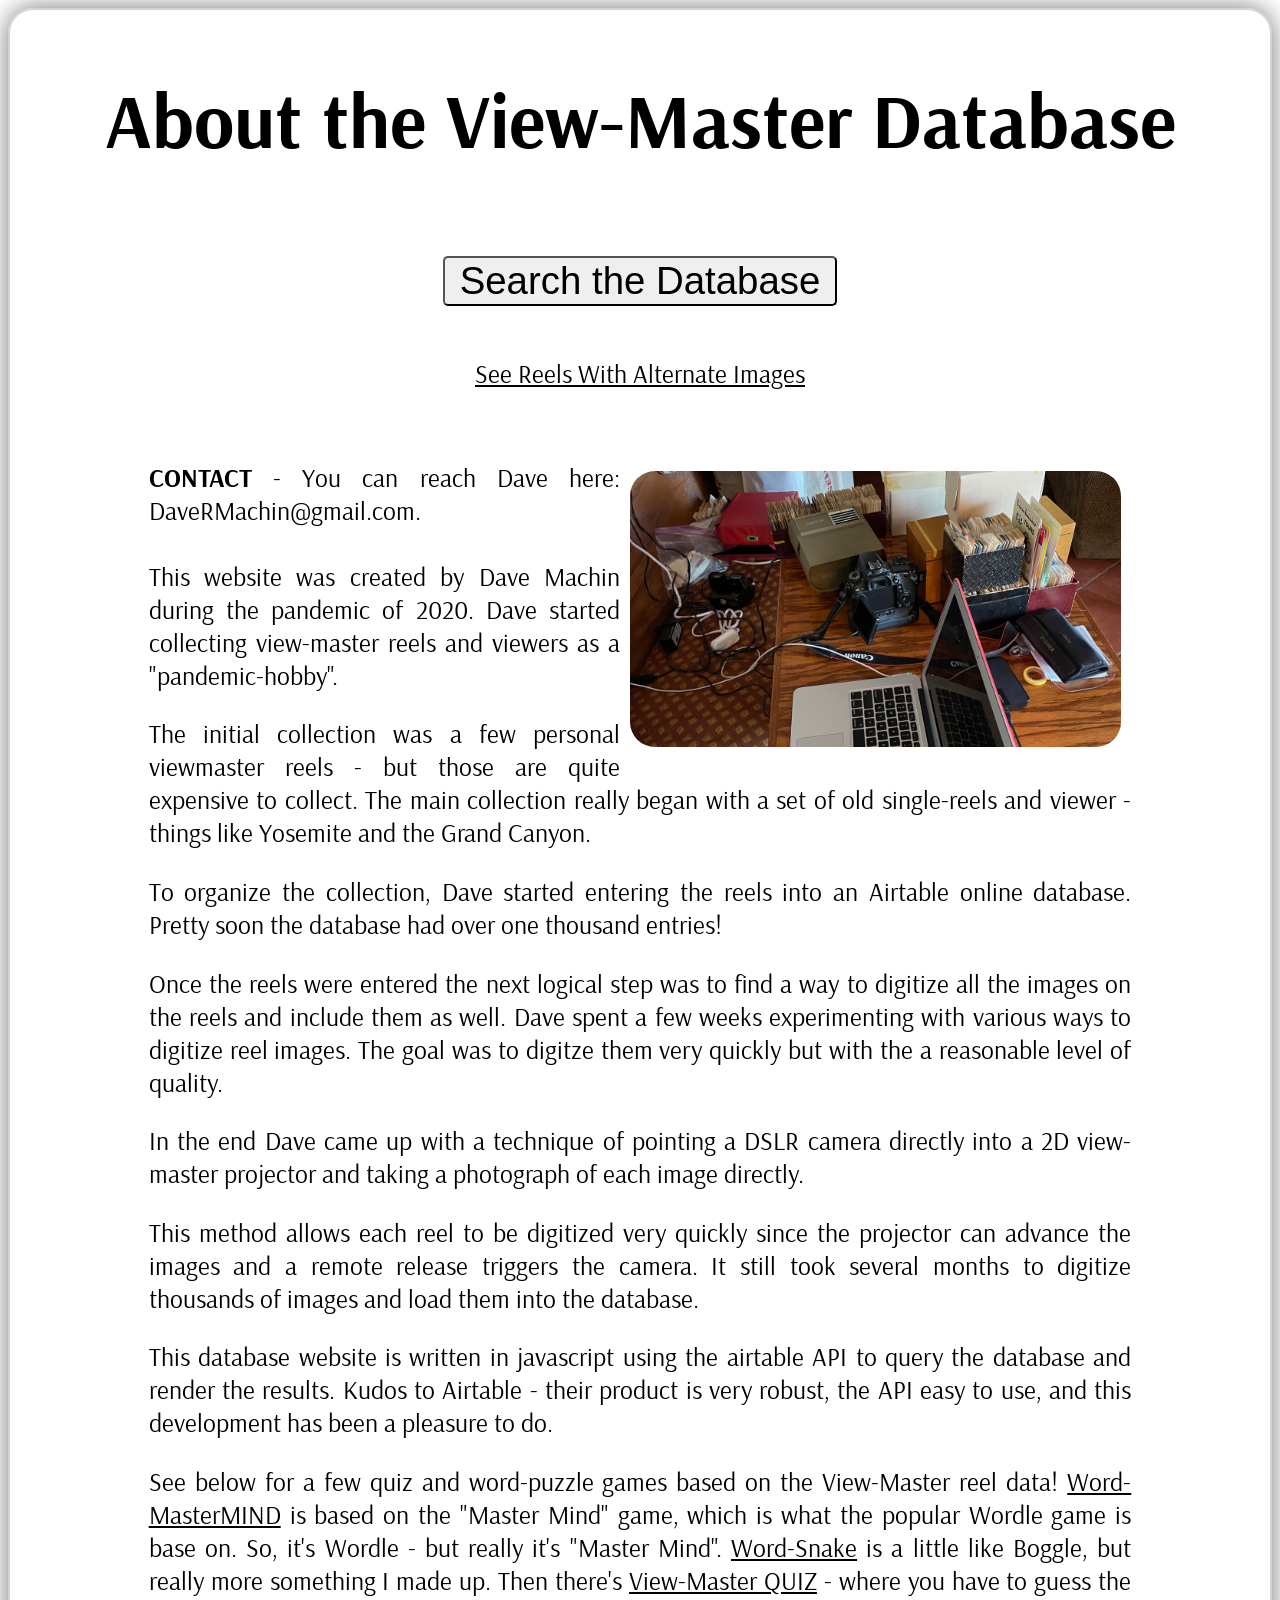
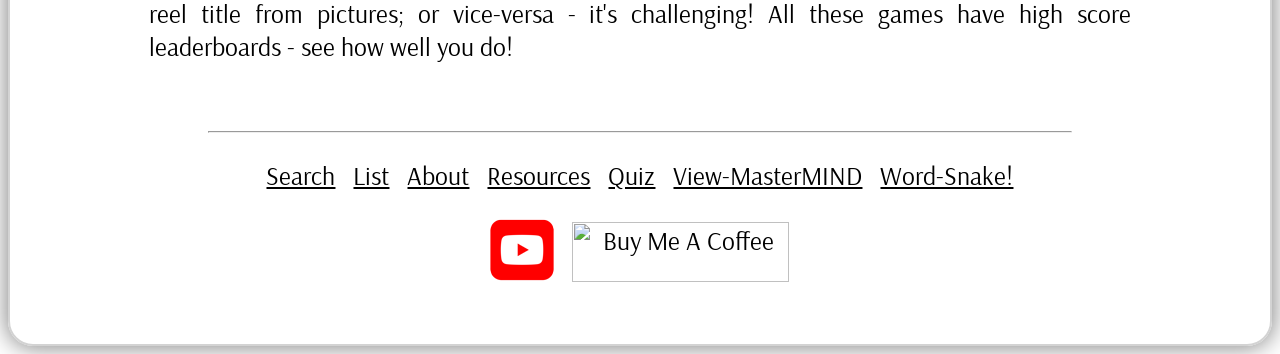
==== about.html @ 5e125f32 "Initial Commit - Production VM Database" ====
<head>

  <!-- Google tag (gtag.js) -->
  <script async src="https://www.googletagmanager.com/gtag/js?id=G-HBL0VL09HC"></script>
  <script>
    window.dataLayer = window.dataLayer || [];
    function gtag(){dataLayer.push(arguments);}
    gtag('js', new Date());

    gtag('config', 'G-HBL0VL09HC');
  </script>

  <title>View Master Database - Searchable collection of vintage View-Masters.</title>
  <meta name="description" content="The world's largest online collection of digitized View Master images.  Includes Wordle, Quiz and Word-Snake games!">
  <meta name="robots" content="index, archive">

<meta name="viewport" content="width=device-width, initial-scale=1.0, maximum-scale=1.0,user-scalable=0">
<script src="https://ajax.googleapis.com/ajax/libs/jquery/3.5.1/jquery.min.js"></script>
<link href='https://fonts.googleapis.com/css?family=Arsenal' rel='stylesheet'>
<link rel="stylesheet" href="./vm2.css">
<link rel="stylesheet" href="./slides2.css">

<script>
  $('document').ready(function(){
      $("#footer").load("footer.html");
    });
</script>


</head>

<body>
  <div class="center">
        <h1>About the View-Master Database</h1>
        <div class="center">
          <button type="button" onclick="window.location.href = './index.html'">Search the Database</button>
          <p><a href="https://airtable.com/app5Q6OlJ3iMkJ8cd/shrAX8erJY6tr0t3s" target="_blank">See Reels With Alternate Images</a></p>
        </div>
        <div class="justify">
                  <p><img style="float:right;margin:10px;border-radius: 25px;" src="./digitize.jpg" width="50%"></img>
                    <b>CONTACT</b> - You can reach Dave here: DaveR<!-- abc@def -->Machin@gmail.com.
                    <br><br>
                    This website was created by Dave Machin during the pandemic of 2020.  Dave started collecting view-master reels and viewers as a "pandemic-hobby".
                  </p>
                  <p>
                    The initial collection was a few personal viewmaster reels - but those are quite expensive to collect.  The main collection really began with a set of old single-reels and viewer - things like Yosemite and the Grand Canyon.
                  </p>
                  <p>
                    To organize the collection, Dave started entering the reels into an Airtable online database.  Pretty soon the database had over one thousand entries!
                  </p>
                  <p>
                    Once the reels were entered the next logical step was to find a way to digitize all the images on the reels and include them as well.  Dave spent a few weeks experimenting with various ways to digitize reel images.  The goal was to digitze them very quickly but with the a reasonable level of quality.
                  </p>
                  <p>
                    In the end Dave came up with a technique of pointing a DSLR camera directly into a 2D view-master projector and taking a photograph of each image directly.
                  </p>
                  <p>
                    This method allows each reel to be digitized very quickly since the projector can advance the images and a remote release triggers the camera.  It still took several months to digitize thousands of images and load them into the database.
                  </p>
                  <p>
                    This database website is written in javascript using the airtable API to query the database and render the results.  Kudos to Airtable - their product is very robust, the API easy to use, and this development has been a pleasure to do.
                  </p>
                  <p>
                    See below for a few quiz and word-puzzle games based on the View-Master reel data!  <a href="./vmm.html">Word-MasterMIND</a> is based on the "Master Mind" game, which is what the popular Wordle game is base on.  So, it's Wordle - but really it's "Master Mind".
                    <a href="./bog.html">Word-Snake</a> is a little like Boggle, but really more something I made up.
                    Then there's <a href="./trivia.html">View-Master QUIZ</a> - where you have to guess the reel title from pictures; or vice-versa - it's challenging!  All these games have high score leaderboards - see how well you do!
                  </p>
        </div>
        <div class="center" id="footer"></div>
</div>

</body>
---- vm2.css ----
body {
    font-family: 'Arsenal';font-size: 2vw;
    border: 2px solid lightgrey;
    border-radius: 25px;
    box-shadow: 0px 0px 25px 1px grey;
}

h1 {
  font-size: 6vw;
}


h2 {
  font-size: 3vw;
}

h3 {
  font-size: 24px;
}

@media screen and (max-device-width: 450px) {
  h3 {
    font-size: 48px;
  }
}

img.animated-gif{
  width: 50%;
  height: auto;
}

input         {
  font-size:3vw;
  padding:6px 10px 10px 5px;
  /*display:block;*/
  width:80%;
  border:none;
  border-bottom:2px solid #757575;
  margin: 2vw;
  text-align: center;
}

@media screen and (max-device-width: 450px) {
  input, select, textarea {
    font-size: 24px;
  }
}

td {
  font-size: 2vw;
}

a {
  text-decoration: underline;
  color: black;
}


blockquote {
    font-size: 20px;

}

button {
  border-radius: 5px;
  margin: 2vw 2vw 2vw 2vw;
  min-width: 40%;
  font-size: 3vw;
}

@media only screen and (max-device-width: 450px) {
  button {
    height:42px;

  }
}

@media (orientation: landscape) {
.popup_image{

	max-height: 90vh;
  height: 90%;
  max-width: 90vw;
}
}

@media (orientation: portrait) {
  .popup_image {
    max-height: 80vh;
    width: 90%;
    max-width: 90vw;
  }
 }



.overlay {
  height: 100%;
  width: 100%;
  position: fixed;
  top: 0;
  left: 0;
  background-color: black;
  display: none;
  z-index: 2;
  justify-content: center;
  align-items: center;
 }


.center {
  margin: auto;
  width: 90%;
  padding: 10px;
  text-align: center;
  /*border: 3px solid green;*/
}

.justify {
  margin: auto;
  width: 90%;
  padding: 10px;
  text-align: justify;
  /*border: 3px solid green;*/
}

.box-shadow {
    position: relative;
    text-align: center;
    /*display: inline;*/
    height: 20vw; /*100px;*/
    width: 20vw; /*100px;*/
    margin: 2vw 1vw 2vw 1vw;
	cursor: pointer;

}

.box-shadow::after {
    box-shadow: inset 0 0 1vw 1vw black;
    border-radius: 25px;
    bottom: 0;
    content: "";
    /*display: block;*/
    left: 0;
    height: 100%;
    width: 100%;
    position: absolute;
    right: 0;
    top: 0;
    /*width: 100px;*/
}

.box-shadow img {
    width: 20vw; /*100px;*/
    height: 20vw; /*100px;*/
    border-radius: 25px;
}

.box-shadow_larger {
    position: relative;
    text-align: center;
    /*display: inline;*/
    /*width: 90vw;*/
    /*width: 40vw;*/
    min-height: 40vw;

}

@media screen and (max-device-width: 450px) {
  .box-shadow_larger {
      position: relative;
      text-align: center;
      /*display: inline;*/
      /*width: 90vw;*/
      width: 75vw;

  }
}

.box-shadow_larger::after {
    box-shadow: inset 0 0 1vw 1vw black;
    border-radius: 25px;
    bottom: 0;
    content: "";
    /*display: block;*/
    left: 0;
    height: 100%;
    width: 100%;
    position: absolute;
    right: 0;
    top: 0;
    /*width: 100px;*/
}

.box-shadow_larger img {
    width: 40vw;
    height: 40vw;
    border-radius: 25px;
}

@media screen and (max-device-width: 450px) {
  .box-shadow_larger img {
      width: 75vw;
      height: 75vw;
      border-radius: 25px;
  }
}




.box-shadow_med {
    position: relative;
    text-align: center;
    /*display: inline;*/
    /*width: 90vw;*/
    /*width: 40vw;*/
    min-height: 20vw;
    margin: 5px 5px 5px 5px;

}

@media screen and (orientation:landscape) {
  .box-shadow_med {
      position: relative;
      text-align: center;
      /*display: inline;*/
      width: 40vw;

  }
}

.box-shadow_med::after {
    box-shadow: inset 0 0 1vw 1vw black;
    border-radius: 25px;
    bottom: 0;
    content: "";
    /*display: block;*/
    left: 0;
    height: 100%;
    width: 100%;
    position: absolute;
    right: 0;
    top: 0;
    /*width: 100px;*/
}

.box-shadow_med img {
    width: 40vw;
    height: 40vw;
    border-radius: 25px;
}

@media screen and (orientation:landscape) {
  .box-shadow_med img {
      width: 40vw;
      height: 40vw;
      border-radius: 25px;
  }
}

.box-shadow_small {
    position: relative;
    text-align: center;
    /*display: inline;*/
    height: 20vw; /*100px;*/
    width: 20vw; /*100px;*/
    margin-top: 2vh;
    margin-left: 1vw;
    margin-right: 1vw;




}

.box-shadow_small::after {
    box-shadow: inset 0 0 1vw 1vw black;
    border-radius: 25px;
    bottom: 0;
    content: "";
    /*display: block;*/
    left: 0;
    height: 100%;
    width: 100%;
    position: absolute;
    right: 0;
    top: 0;
    /*width: 100px;*/
}

.box-shadow_small img {
    width: 20vw; /*100px;*/
    height: 20vw; /*100px;*/
    border-radius: 25px;


}


.card {
  /* Add shadows to create the "card" effect */
  box-shadow: 0 4px 8px 5px rgba(0,0,0,0.4);
  transition: 0.3s;
  padding: 1vw 2vw 1vw 2vw;
  margin: 2vw 2vw 2vw 2vw;
  border-radius: 15px;
}

.trivia_option {
  /* Add shadows to create the "card" effect */
  box-shadow: 0 4px 8px 5px rgba(0,0,0,0.4);
  transition: 0.3s;
  padding: 0vw 1vw 0vw 1vw;
  margin: 1vw 1vw 1vw 1vw;
  border-radius: 15px;
  /*max-width: 40vw;*/
}

/* Add some padding inside the card container */
.container {
  padding: 2px 16px 5px 16px;
}

.image_group {
  display: flex;
  flex-flow: row wrap;
  justify-content: space-between;

}

.yt-image-container {
  position: relative;
  display: inline-block;
  justify-content: center;
  width: 50%;

}

.yt-image-container img {
  display: block;
  width: 100%;
  height: auto;
  border-radius: 10px;
}

.yt-image-container::before {
  content: "";
  position: absolute;
  top: 50%;
  left: 50%;
  transform: translate(-50%, -50%);
  width: 0;
  height: 0;
  border-left: 50px solid rgba(255, 255, 255, 0.7); /* Adjust color and transparency */
  border-top: 30px solid transparent;
  border-bottom: 30px solid transparent;
  pointer-events: none;
}
---- slides2.css ----
* {box-sizing:border-box}

.flex-container_vmm {
  display: flex;
  flex-direction: column;
  justify-content: center;
  /*height:100vh;*/
  max-width: 100%;
  flex-wrap: wrap;
  align-items: center;
  margin: 0px 10px 0px 10px;
}


.flex-container_vmm_images {
  display: flex;
  flex-direction: row;
  justify-content: center;
  /*height:100vh;*/
  max-width: 100%;
  flex-wrap: wrap;
  align-items: center;
  margin-bottom: 25px;

}

.flex-container_vmm_options {
  display: flex;
  flex-direction: row; /* row better for portrait? */
  flex-wrap: wrap;
  /*justify-content: space-around;*/
  justify-content: center;
  align-items: center;
}

.flex-container {
  display: flex;
  flex-direction: column;
  justify-content: center;
  /*height:100vh;*/
  max-width: 100%;
  flex-wrap: wrap;
  align-items: center;
  /*margin: 0px 10px 0px 10px;*/
}

.flex-container_options {
  display: flex;
  flex-direction: row; /* row better for portrait? */
  flex-wrap: wrap;
  /*justify-content: space-around;*/
  justify-content: center;
  align-items: center;
}

@media screen and (orientation:landscape) {
  .flex-container {
    flex-direction: row;
  }
 }

 @media screen and (orientation:landscape) {
   .flex-container_options {
     flex-direction: column;
   }
  }

  .flex-container_images {
    display: flex;
    flex-direction: column;
    justify-content: center;
    /*height:100vh;*/
    max-width: 100%;
    flex-wrap: wrap;
    align-items: center;
    /*margin: 0px 10px 0px 10px;*/
  }

.flex-container_options_images {
    display: flex;
    flex-direction: row; /* row better for portrait? */
    flex-wrap: wrap;
    /*justify-content: space-around;*/
    justify-content: center;
    align-items: center;
  }

.vmm_letter {
    /* Add shadows to create the "card" effect */
    box-shadow: 0 2px 4px 2px rgba(0,0,0,0.4);
    /*padding-top: 1vw;*/
    margin: 2px 2px 2px 2px;
    border-radius: 5px;
    /*
    width: 90px;
    height: 90px;
    */
    width: 7vw;
    height: 7vw;
    font-size: 5vw;
    text-align: center;
    touch-action: manipulation;

  }

  .vmm_break {
    flex-basis: 100%;
    height: 0;
  }

  .bog_letter {
      text-align: center;
      border-bottom: 5px solid lightgrey;
      /* padding: 1vw 3.5vw 1vw 3.5vw; */
      /* padding: 1vw; */
      margin: 2px 2px 2px 2px;
      touch-action: manipulation;
      font-size: 5vw;
      text-align: center;
      font-weight: bold;
      min-width: 7vw;
      height: 7vw;
    }

  .bog_button {
      text-align: center;
      border: 1px solid lightgrey;
      /* padding: 1vw 3.5vw 1vw 3.5vw; */
      padding: 1vw;
      margin: 2px 2px 2px 2px;
      touch-action: manipulation;
      font-size: 2.5vw;
      font-weight: bold;
      min-width: 7vw;
      height: 7vw;
    }

  .vmm_key {
      text-align: center;
      border: 1px solid lightgrey;
      padding: 1vw 3.5vw 1vw 3.5vw;
      margin: 2px 2px 2px 2px;
      touch-action: manipulation;
      font-size: 2.5vw;
      font-weight: bold;
    }

@media screen and (max-device-width: 450px) {
      .vmm_key {
        padding: 5vw 3vw 5vw 3vw;
      }
    }

/* Slideshow container */
.slideshow-container {
  max-height: 90vh;
  height: 90%;
  max-width: 90vw;

}

/* Hide the images by default */
.mySlides {
  display: none;
}

/* Next & previous buttons */
.prev, .next {
  cursor: pointer;
  position: absolute;
  top: 50%;
  width: auto;
  margin-top: -22px;
  padding: 16px;
  color: white;
  font-weight: bold;
  font-size: 24px;
  transition: 0.6s ease;
  border-radius: 0 3px 3px 0;
  user-select: none;
}

.close_slideshow {
  cursor: pointer;
  /*position: absolute;*/
  bottom: 5px;
  /*right: 0;*/
  /*width: auto;*/
  margin:auto;
  /*margin-top: -22px;*/
  /*padding: 16px;*/
  color: white;


}

/* Position the "next button" to the right */
.next {
  right: 0;
  border-radius: 3px 0 0 3px;
}

.prev {
  left: 0;
  border-radius: 3px 0 0 3px;
}

/* On hover, add a black background color with a little bit see-through */
.prev:hover, .next:hover {
  background-color: rgba(0,0,0,0.8);
}

/* Caption text */
.text {
  color: #f2f2f2;
  font-size: 15px;
  padding: 8px 12px;
  position: absolute;
  bottom: 8px;
  width: 100%;
  text-align: center;
}

/* Number text (1/3 etc) */
.numbertext {
  color: #f2f2f2;
  font-size: 12px;
  padding: 8px 12px;
  position: absolute;
  top: 0;
}

/* The dots/bullets/indicators */
.dot {
  cursor: pointer;
  height: 15px;
  width: 15px;
  margin: 0 2px;
  background-color: #bbb;
  border-radius: 50%;
  display: inline-block;
  transition: background-color 0.6s ease;
}

.active, .dot:hover {
  background-color: #717171;
}

/* Fading animation */
.fade {
  -webkit-animation-name: fade;
  -webkit-animation-duration: 0.5s;
  animation-name: fade;
  animation-duration: 0.5s;
}

@-webkit-keyframes fade {
  from {opacity: .4}
  to {opacity: 1}
}

@keyframes fade {
  from {opacity: .4}
  to {opacity: 1}
}
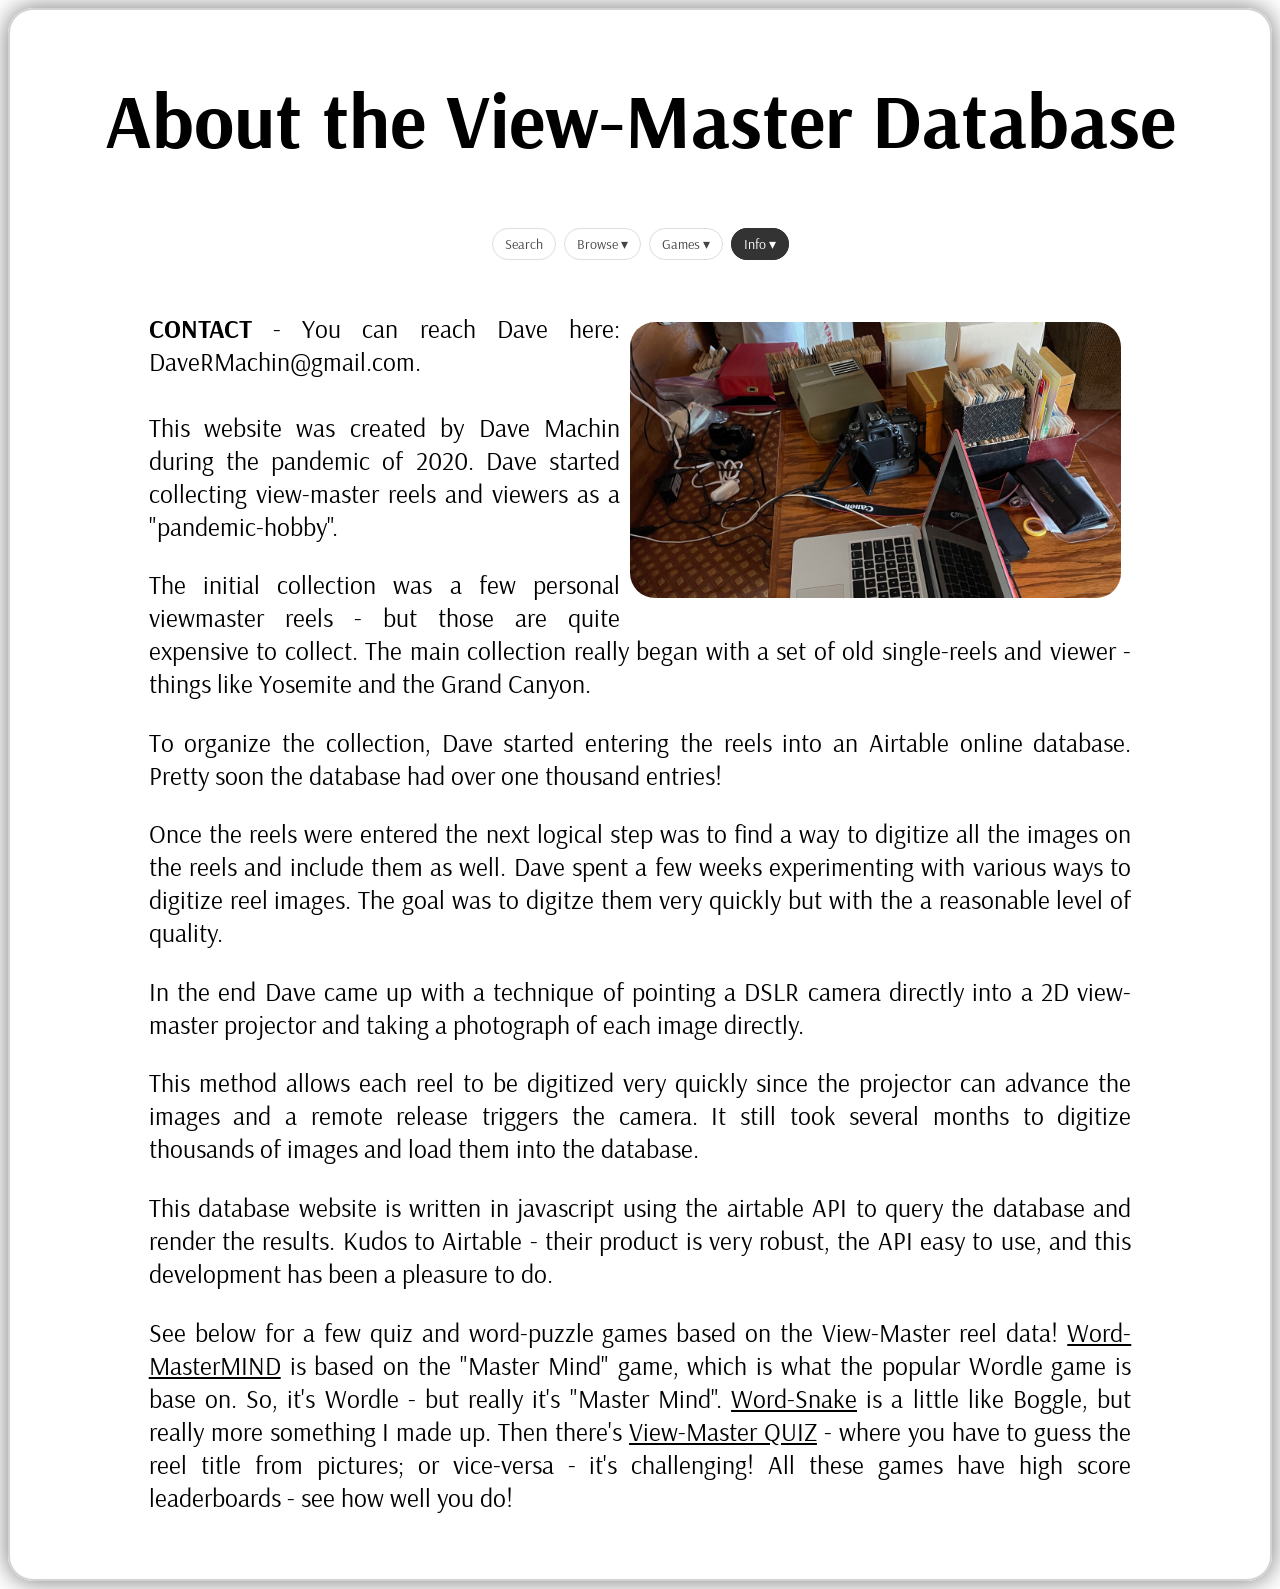
==== commit 673fa6ef: "Added new page navigation across everything" ====
--- a/about.html
+++ b/about.html
@@ -1,19 +1,12 @@
 <head>
 
-  <!-- Google tag (gtag.js) -->
-  <script async src="https://www.googletagmanager.com/gtag/js?id=G-HBL0VL09HC"></script>
-  <script>
-    window.dataLayer = window.dataLayer || [];
-    function gtag(){dataLayer.push(arguments);}
-    gtag('js', new Date());
-
-    gtag('config', 'G-HBL0VL09HC');
-  </script>
+  <script src="shared.js"></script>
 
   <title>View Master Database - Searchable collection of vintage View-Masters.</title>
   <meta name="description" content="The world's largest online collection of digitized View Master images.  Includes Wordle, Quiz and Word-Snake games!">
   <meta name="robots" content="index, archive">
 
+<meta charset="UTF-8">    
 <meta name="viewport" content="width=device-width, initial-scale=1.0, maximum-scale=1.0,user-scalable=0">
 <script src="https://ajax.googleapis.com/ajax/libs/jquery/3.5.1/jquery.min.js"></script>
 <link href='https://fonts.googleapis.com/css?family=Arsenal' rel='stylesheet'>
@@ -22,7 +15,7 @@
 
 <script>
   $('document').ready(function(){
-      $("#footer").load("footer.html");
+              displayPagePicker("page_picker_nav");
     });
 </script>
 
@@ -32,10 +25,7 @@
 <body>
   <div class="center">
         <h1>About the View-Master Database</h1>
-        <div class="center">
-          <button type="button" onclick="window.location.href = './index.html'">Search the Database</button>
-          <p><a href="https://airtable.com/app5Q6OlJ3iMkJ8cd/shrAX8erJY6tr0t3s" target="_blank">See Reels With Alternate Images</a></p>
-        </div>
+        <div style=" display: flex; justify-content: center;" id="page_picker_nav"></div>  
         <div class="justify">
                   <p><img style="float:right;margin:10px;border-radius: 25px;" src="./digitize.jpg" width="50%"></img>
                     <b>CONTACT</b> - You can reach Dave here: DaveR<!-- abc@def -->Machin@gmail.com.
--- a/vm2.css
+++ b/vm2.css
@@ -23,11 +23,119 @@
     font-size: 48px;
   }
 }
+.page-picker {
+  display: flex;
+  gap: 8px;
+  padding: 8px;
+  flex-wrap: nowrap;        /* force one row */
+  align-items: center;
+  margin-bottom: 8px;
+}
+
+/* Base pill */
+.page-item {
+  padding: 6px 12px;
+  border-radius: 999px;
+  font-size: 14px;
+  border: 1px solid #ddd;
+  background: #fff;
+  color: #444;
+  text-decoration: none;
+  cursor: pointer;
+  white-space: nowrap;
+  transition: all 0.2s ease;
+}
+
+.page-item:hover {
+  background: #f2f2f2;
+}
+
+/* Selected */
+.page-item.selected {
+  background: #333;
+  color: #fff;
+  border-color: #333;
+}
+
+/* Group wrapper */
+.page-group {
+  position: relative;
+}
+
+/* Dropdown (overlay, doesn't affect height) */
+.page-dropdown {
+  display: none;
+  position: absolute;
+  top: 110%;
+  right: 0;
+  background: white;
+  border: 1px solid #ddd;
+  border-radius: 10px;
+  box-shadow: 0 6px 16px rgba(0,0,0,0.15);
+  padding: 6px;
+  min-width: 140px;
+  z-index: 1000;
+}
+
+/* Show on hover */
+.page-group:hover .page-dropdown {
+  display: block;
+}
+
+/* Dropdown items */
+.dropdown-item {
+  display: block;
+  padding: 6px 10px;
+  border-radius: 6px;
+  text-decoration: none;
+  color: #333;
+  font-size: 13px;
+}
+
+.dropdown-item:hover {
+  background: #f2f2f2;
+}
+
+.dropdown-item.selected {
+  background: #333;
+  color: #fff;
+}
+
+.table-container {
+  position: relative;   /* makes absolute positioning relative to this div */
+  
+}
+
+.table-icon {
+  position: absolute;
+  top: 0px;      /* top-right corner of container */
+  right: 0;
+  width: 8vw;
+  height: 8vw;
+  cursor: pointer;
+  z-index: 10;  /* ensures it sits above the table */
+}
+
+.rounded-table {
+  border-collapse: separate;
+  border-spacing: 0;        /* removes gaps between cells */
+  border: 1px solid #444;
+  border-radius: 12px;
+  overflow: hidden;         /* clips inner corners */
+  margin-top: 12px;
+}
+
+.rounded-table th,
+.rounded-table td {
+  border: none;
+  padding: 8px;
+}
 
 img.animated-gif{
   width: 50%;
   height: auto;
 }
+
 
 input         {
   font-size:3vw;
@@ -47,7 +155,7 @@
 }
 
 td {
-  font-size: 2vw;
+  font-size: 3vw;
 }
 
 a {
@@ -62,10 +170,23 @@
 }
 
 button {
-  border-radius: 5px;
-  margin: 2vw 2vw 2vw 2vw;
+  background-color: #ffffff;         /* white background */
+  color: #333333;                   /* dark text for contrast */
+  border: 2px solid #555555;        /* dark grey border */
+  border-radius: 12px;              /* smooth curved corners */
+  padding: 0.8em 1.5em;             /* vertical & horizontal padding */
+  font-size: 3vw;                   /* responsive font size */
   min-width: 40%;
-  font-size: 3vw;
+   margin: 0.5em; 
+  cursor: pointer;
+  box-shadow: 0 4px 6px rgba(0, 0, 0, 0.1); /* subtle shadow */
+  transition: all 0.2s ease-in-out;  /* smooth hover effect */
+}
+
+button:hover {
+  background-color: #f0f0f0;        /* light grey on hover */
+  box-shadow: 0 6px 10px rgba(0, 0, 0, 0.15); /* slightly bigger shadow */
+  transform: translateY(-1px);       /* subtle lift effect */
 }
 
 @media only screen and (max-device-width: 450px) {
@@ -92,7 +213,29 @@
   }
  }
 
-
+.floating-panel {
+  position: fixed;
+  top: 5%;
+  left: 5%;
+  width: 90%;
+  height: 90%;
+
+  background: white;
+  border: 1px solid black;
+  border-radius: 12px;
+
+  z-index: 9999;
+
+  /* Center content */
+  display: flex;
+  flex-direction: column;
+  justify-content: center;
+  align-items: center;
+
+  /* Optional: prevent overflow issues */
+  overflow-y: auto;
+  box-sizing: border-box;
+}
 
 .overlay {
   height: 100%;
